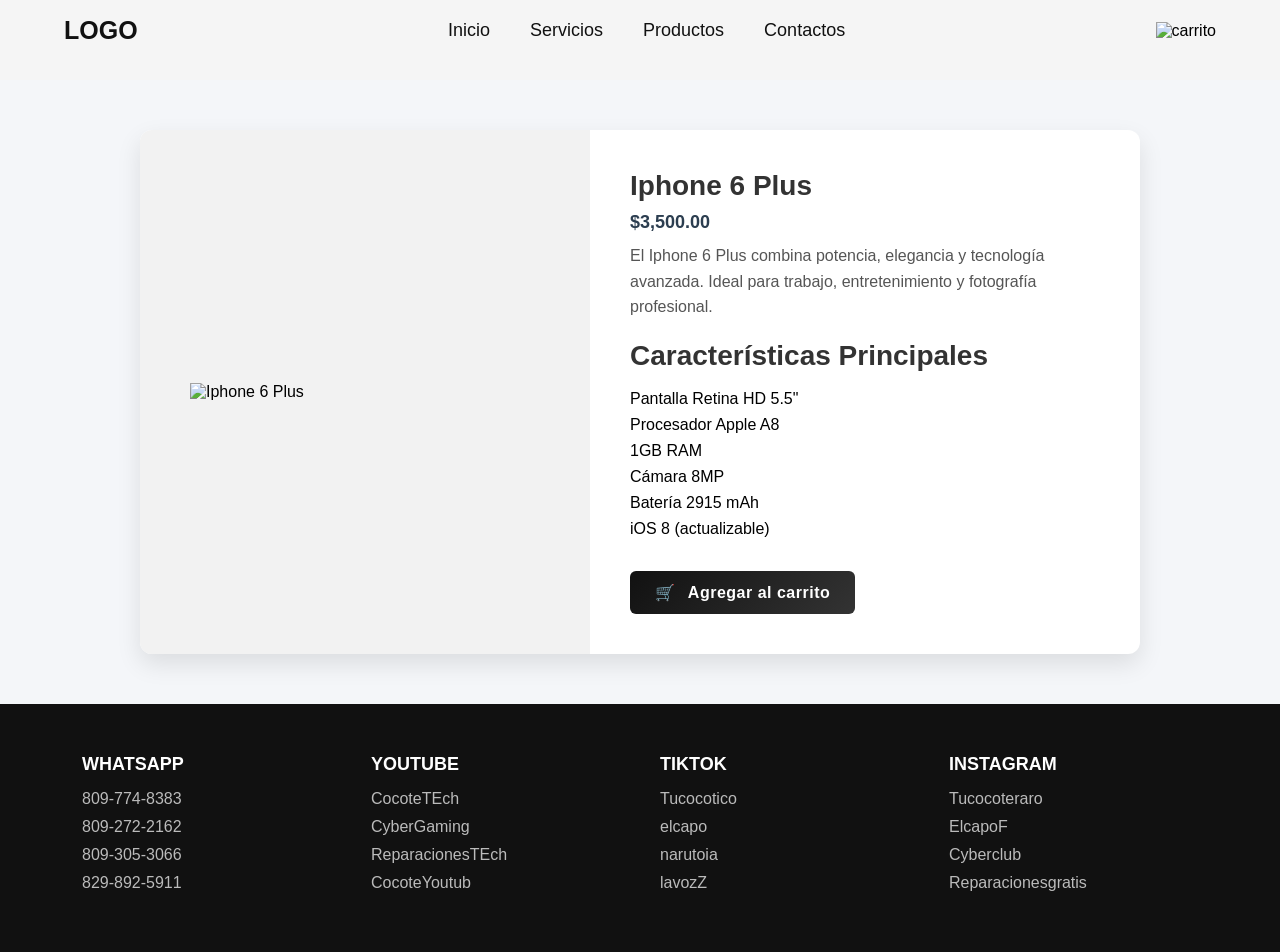
==== Infoiphone6.html @ c27d7693 "Add files via upload" ====
<!DOCTYPE html>
<html lang="es">
<head>


    <meta charset="UTF-8">
    <meta name="viewport" content="width=device-width, initial-scale=1.0">
    <title>pagina</title>
    <link rel="stylesheet" href="style.css">
    <link rel="stylesheet" href="estilos.css">
</head>

<body>
    
    <header class="header">

        <div class="menu container">
            <a href="#" class="logo">logo</a>
            <input type="checkbox" id="menu" />
            <label for="menu">
              <img src="images/menu.png" class="menu-icono" alt="menu">  
            </label>
            <nav class="navbar">
                <ul>
                    <li><a href="index.html">Inicio</a></li>
                    <li><a href="#">Servicios</a></li>
                    <li><a href="producto.html">Productos</a></li>
                    <li><a href="https://pedrojose1412.github.io/Curriculum/">Contactos</a></li>
                </ul>

            </nav>
            <div>
                <ul>
                    <li class="submenu">
                        <img src="images/car.svg" id="img-carrito" alt="carrito">
                        <div id="carrito">

                            <table id="lista-carrito">
                                                                    <thead>
                                                                        <tr>
                                                                            <th>Imagen</th>
                                                                            <th>Nombre</th>
                                                                            <th>Precio</th>
                                                                            <th></th>
                                                                        </tr>
                                                                    </thead>
                                                                    <tbody></tbody>
                                                                </table>


                            <a href="#" id="vaciar-carrito" class="btn-2">Vaciar carrito</a>
                            <a href="#" id="enviar-whatsapp" class="btn-2">Enviar a WhatsApp</a>


                        </div>
                    </li>
                </ul>
            </div>

        </div>
<!-- 
        <div class="header-content container">
            <div class="header-img">
                <img src="images/right3.png" alt="">
            </div>
            <div class="header-txt">
                <h1>Ofertas Especiales</h1>
                <p>Aprovechas las mejores ofertas del dia</p>
                <p>Aqui en jorge el curioso</p>
                <a href="#" class="btn-1">Informacion</a>
            </div>

        </div>
        -->
    </header>
     

<div id="lista-1" class="contenedor">

    <div class="imagen">
        <img src="images/iphone6s.png" alt="Iphone 6 Plus">
    </div>

    <div class="info">
        <h3>Iphone 6 Plus</h3>

        <p class="precio">$3,500.00</p>

        <p class="descripcion">
            El Iphone 6 Plus combina potencia, elegancia y tecnología avanzada.
            Ideal para trabajo, entretenimiento y fotografía profesional.
        </p>

        <div class="caracteristicas">
            <h3>Características Principales</h3>
            <br>
            <ul>
                <li>Pantalla Retina HD 5.5"</li>
                <li>Procesador Apple A8</li>
                <li>1GB RAM</li>
                <li>Cámara 8MP</li>
                <li>Batería 2915 mAh</li>
                <li>iOS 8 (actualizable)</li>
            </ul>
        </div>

        <a href="#" class="agregar-carrito btn-comprar" data-id="1">
            Agregar al carrito
        </a>

    </div>

</div>


    <footer class="footer">

        <div class="footer-content container">

            <div class="link">
                <h3>WhatsApp</h3>
                <ul>
                    <li><a href="#">809-774-8383</a></li>
                    <li><a href="#">809-272-2162</a></li>
                    <li><a href="#">809-305-3066</a></li>
                    <li><a href="#">829-892-5911</a></li>
                    
                </ul>

            </div>

                        <div class="link">
                <h3>YouTube</h3>
                <ul>
                    <li><a href="#">CocoteTEch</a></li>
                    <li><a href="#">CyberGaming</a></li>
                    <li><a href="#">ReparacionesTEch</a></li>
                    <li><a href="#">CocoteYoutub</a></li>
                    
                </ul>

            </div>

                        <div class="link">
                <h3>TikTok</h3>
                <ul>
                    <li><a href="#">Tucocotico</a></li>
                    <li><a href="#">elcapo</a></li>
                    <li><a href="#">narutoia</a></li>
                    <li><a href="#">lavozZ</a></li>
                    
                </ul>

            </div>

                        <div class="link">
                <h3>Instagram </h3>
                <ul>
                    <li><a href="#">Tucocoteraro</a></li>
                    <li><a href="#">ElcapoF</a></li>
                    <li><a href="#">Cyberclub</a></li>
                    <li><a href="#">Reparacionesgratis</a></li>
                    
                </ul>

            </div>

        </div>
    </footer>


    <script src="scrip.js"></script>
</body>
</html>
---- style.css ----
@import url('https://fonts.googleapis.com/css2?family=Poppins:wght@400;500;600;700;800&display=swap');
.poppins-regular {
  font-family: "Poppins", sans-serif;
  font-weight: 400;
  font-style: normal;
}

.poppins-medium {
  font-family: "Poppins", sans-serif;
  font-weight: 500;
  font-style: normal;
}

.poppins-semibold {
  font-family: "Poppins", sans-serif;
  font-weight: 600;
  font-style: normal;
}

.poppins-bold {
  font-family: "Poppins", sans-serif;
  font-weight: 700;
  font-style: normal;
}

.poppins-extrabold {
  font-family: "Poppins", sans-serif;
  font-weight: 800;
  font-style: normal;
}

@import url('https://fonts.googleapis.com/css2?family=Oswald:wght@200..700&display=swap');
/*
  font-family: "Oswald", sans-serif;
  font-optical-sizing: auto;
  font-weight: <weight>;
  font-style: normal;
*/



*{
    margin: 0;
    padding: 0;
    box-sizing: border-box;
    text-decoration: none;
    list-style: none;
}


body {
    font-family: "Poppins", sans-serif;
}

img {
    max-width: 100%;
}

.container {
    max-width: 1200px;
    margin: 0 auto;

}

.header {
    display: flex;
    align-items: center;
    background-color: #f5f5f5;
    padding: 70px 0;
}

.menu {
    position:absolute;
    top: 0;
    left: 0;
    right: 0;
    display: flex;
    align-items: center;
    justify-content: space-between;
 }

 
.logo {
    font-size: 25px;
    color: #111111;
    text-transform: uppercase;
    font-weight: 800;
  }





.menu .navbar ul li {
    position: relative;
    float: left;
  }

.menu .navbar ul li a {
    font-size: 18px;
    padding: 20px;
    color: #111111;
    display: block;
  }

#menu {
    display: none;
  }

.menu-icono {
    width: 25px;

  }

  .menu label{
    cursor: pointer;
    display: none;
  }

  .submenu{
    position: relative;
  }

  .submenu #carrito{
    display: none;
  }

  .submenu:hover #carrito{
    display: block;
    position: absolute;
    right: 0;
    backdrop-filter: blur(10px);
    top: 100%;
    z-index: 1;
    background-color: #4E4B5076;
    padding: 20PX;
    min-width: 400px;
  }

  table{
    width: 100%;
  }

  th,td {
    color: #FFFFFF;
  }

  .borrar {
    background-color: #111111;
    border-radius: 50%;
    padding: 5px 10px;
    text-decoration: none;
    color: #FFFFFF;
    font-weight: 800;
    cursor: pointer;
  }

.header-content {
  display: flex;
  justify-content: space-between;
  align-items: center;
  flex: 1;
  padding: 0 200px;

}

.header-img {
  flex-basis: 50%;
  text-align: center;
}

.header-txt {
  flex-basis: 50%;
  text-align: center;
}

.header-txt h1 {
  font-size: 90px;
  text-transform: uppercase;
  line-height: 1;
  color: #111111;
  font-family: 'Oswald', sans-serif;
  margin-bottom: 15px;
}

.header-txt p{
  font-size: 20px;
  text-transform: uppercase;
  margin-bottom: 20px;
}

.btn-1 {
  display: inline-block;
  padding: 11px 25px;
  background-color: #111111;
  color: #FFFFFF;
  border-radius: 5px;
}

.ofert {
  padding: 20px 0 0 0;
  display: flex;
  justify-content: space-between;
}

.ofert-1 {
  display: flex;
  align-items: center;
  flex-basis: calc(33.3%-15px);
  background-color: #f5f5f5;
  padding: 35%px;
}

.ofert-img {
  flex-basis: 50%;
  margin-right: 15px;
}

.ofert-img img {
  width: 250px;
}

.ofert-txt {
  flex-basis: 50%;
  text-align: center;
}

.ofert-txt h3 {
  color: black;
  font-family: 'Oswald', sans-serif;
  font-size: 25px;
  text-transform: uppercase;
  margin-bottom: 15px;
}

.btn-2 {
  display: inline-block;
  padding: 7px 10px;
  background-color: #111111;
  color: #FFFFFF;
  border-radius: 5px;
  font-size: 15px;
}

.products {
  padding: 50px 0;
  text-align: center;
}

.products img {
  width: 100%;
  height: 300px;        /* AQUÍ se controla el tamaño */
  object-fit: contain; /* o cover */
}


.products h2 {
  color: #111111;
  font-family: 'Oswald', sans-serif;
  font-size: 50px;
  text-transform: uppercase;
  margin-bottom: 50px;
}

.product-content {
  display: grid;
  grid-template-columns: repeat(3, 1fr);
  gap: 50px; /* Opcional: espacio entre columnas */
  text-align: center;

  

}

.product {
  text-align: center;
  padding: 30px;
  box-shadow: 0 0 20px rgb(0, 0, 0, 0.1);
}

.product h3 {
  font-size: 20px;
  color: #111111;
  font-family: 'Oswald', sans-serif;
  text-transform: uppercase;
  margin-bottom: 15px;

}

.product p, .precio {
  font-size: 16px;
  color: #111111;
  margin-bottom: 15px;
}

.precio {
  font-weight: 800;
}

.icons {
  padding: 50px 0 100px 0;
  display: flex;
  justify-content: space-between;
}

.icons-1 {
  flex-basis: calc(33.3% - 30px);
  display: flex;
  align-items: center;
  justify-content: space-between;
  padding: 25px;
  background-color: #f5f5f5;
}

.icon-txt h3 {
  font-size: 20px;
  color: #111111;
  font-family: 'Oswald', sans-serif;
  text-transform: uppercase;
}

.icon-txt p {
  font-size: 16px;
  color: #111111;
}

.blog {
  display: flex;
  justify-content: space-between;
  padding-bottom: 100px;
}

.blog-1 {
  flex-basis: calc(33.3% - 30px);
}

.blog-1 img {
  margin-bottom: 20px;
}

.blog-1 h3 {
  font-size: 20px;
  color: #111111;
  font-family: 'Oswald', sans-serif;
  text-transform: uppercase;
  margin-bottom: 15px;
}
.blog-1 p {
  font-size: 16px;
  color: #111111;
}

.footer {
  padding: 50px 0;
  background-color: #111111;
}

.footer-content {
  display: flex;
  justify-content: space-between;
}

.link h3 {
  font-size: 18px;
  color: #FFFFFF;
  font-family: 'Oswald', sans-serif;
  text-transform: uppercase;
  margin-bottom: 20px;
}

.link a {
  font-size: 16px;
  color: #DCDCDCDC;
  display: block;
  margin-bottom: 10px;
}

/*
responsive
*/

@media (max-width:991px){

      .menu {
    padding: 15px 20px;
    }
    
    .menu label {
      display: initial;
    }

    .menu .navbar {
      position: absolute;
      top: 100%;
      left: 0;
      right: 0;
      background-color: #181818;
      display: none;
    }

    .menu .navbar ul li {
      width: 100%;
    }

    .menu .navbar ul li a {
      color: #FFFFFF;
    }

    #menu:checked ~ .navbar {
      display: initial;
    }

    .logo{
      display: none;
    }

    .submenu:hover #carrito {
      min-width: 100%;
    }

    .header {
      min-width: 0vh;

    }

    .header-content {
      padding: 50px 0;
      flex-direction: column;
    }

    .header-img {
      display: none;
    }

    .header-txt {
      flex-basis: 100%;
      text-align: center;
    }

    .header-txt h1 {
      font-size: 70px;
    }

    .ofert {
      padding: 30px 30px 0 30px;
      flex-direction: column;
    }

    .ofert-1 {
      margin-bottom: 30px;
    }

    .products {
      padding: 0 30px 30px 30px;

    }

    .products h2 {
      margin-bottom: 30px;
    }

    .product-content {
      grid-template-columns: repeat(1, 1fr);
      gap: 30px;

    }

    .product img {
      width: 200px;
      height: 280px;
    }

    .icons {
      padding: 30px;
      flex-direction: column;
      
    }

    .icons-1 {
      margin-bottom: 30px;
    }

    .blog {
      padding: 0 30px 30px 30px;
      flex-direction: column;
    }

    .blog-1 {
      margin-bottom: 30px;
    }

    .footer {
      padding: 30px;
    }

    .footer-content {
      flex-direction: column;
      text-align: center;
    }





}

/*
whatsapp
*/
#enviar-whatsapp {
  margin-left: 15px;
}

#vaciar-carrito,
#enviar-whatsapp {
  display: inline-block;
  margin-right: 12px;
}

/* SOLO MÓVIL */
@media (max-width: 991px) {
  #vaciar-carrito,
  #enviar-whatsapp {
    display: block;
    width: 100%;
    margin: 10px 0;
    text-align: center;
  }
}


/*
BLOG
*/

/* ====== BLOG ESTILO TARJETA ====== */

.blog {
  display: grid;
  grid-template-columns: repeat(3, 1fr);
  gap: 30px;
  padding-bottom: 100px;
}

.blog-1 {
  background-color: #ffffff;
  border-radius: 15px;
  overflow: hidden;
  box-shadow: 0 10px 25px rgba(0,0,0,0.08);
  transition: transform 0.3s ease, box-shadow 0.3s ease;
}

.blog-1:hover {
  transform: translateY(-6px);
  box-shadow: 0 18px 35px rgba(0,0,0,0.15);
}

.blog-1 img {
  width: 100%;
  height: 220px;
  object-fit: cover;
}

.blog-1 h3 {
  padding: 20px 20px 0 20px;
  font-size: 20px;
}

.blog-1 p {
  padding: 0 20px 20px 20px;
  line-height: 1.6;
  color: #444;
  font-size: 15px;
}

/* ====== BLOG RESPONSIVE ====== */
@media (max-width: 991px) {
  .blog {
    grid-template-columns: 1fr;
    padding-bottom: 50px;
  }
}



/*
Icono
*/

/* ====== ICONOS ESTILO TARJETA ====== */

.icons {
  display: grid;
  grid-template-columns: repeat(3, 1fr);
  gap: 30px;
  padding: 60px 0;
}

.icon-1 {
  background-color: #ffffff;
  border-radius: 15px;
  padding: 30px 25px;
  text-align: center;
  box-shadow: 0 10px 25px rgba(0,0,0,0.08);
  transition: transform 0.3s ease;
}

.icon-1:hover {
  transform: translateY(-6px);
}

.icon-img {
  display: flex;
  justify-content: center;
  margin-bottom: 20px;
}

.icon-img img {
  width: 70px;
}

.icon-txt h3 {
  font-size: 18px;
  margin-bottom: 12px;
}

.icon-txt p {
  font-size: 15px;
  line-height: 1.6;
  color: #444;
}

/* ====== ICONOS RESPONSIVE ====== */
@media (max-width: 991px) {
  .icons {
    grid-template-columns: 1fr;
    padding: 40px 20px;
  }
}

/*
botones de agregar, ni idea que hare
*/

/* ====== BOTÓN AGREGAR AL CARRITO ====== */

.agregar-carrito {
  display: inline-block;
  padding: 10px 18px;
  background: linear-gradient(135deg, #111111, #333333);
  color: #ffffff;
  border-radius: 30px;
  font-size: 14px;
  font-weight: 600;
  letter-spacing: 0.5px;
  transition: all 0.3s ease;
}

.agregar-carrito:hover {
  background: linear-gradient(135deg, #000000, #444444);
  transform: scale(1.05);
  box-shadow: 0 8px 18px rgba(0,0,0,0.25);
}

/* Ícono opcional */
.agregar-carrito::before {
  content: "🛒";
  margin-right: 8px;
}


/*
Cambiar carrito
*/
/* ====== CARRITO ELEGANTE ====== */

.submenu #carrito {
  border-radius: 15px;
  box-shadow: 0 15px 35px rgba(0,0,0,0.25);
}

/* Tabla */
#lista-carrito {
  border-collapse: collapse;
}

#lista-carrito th {
  font-size: 14px;
  padding-bottom: 10px;
  border-bottom: 1px solid rgba(255,255,255,0.3);
}

#lista-carrito td {
  padding: 10px 5px;
  vertical-align: middle;
}

/* Imagen del carrito */
#lista-carrito img {
  border-radius: 10px;
}

/* Botón borrar */
.borrar {
  background: #ff4d4d;
  color: white;
  border-radius: 50%;
  padding: 5px 10px;
  font-size: 14px;
  transition: 0.3s;
}

.borrar:hover {
  background: #e60000;
}

/* ====== BOTONES DEL CARRITO ====== */

#vaciar-carrito,
#enviar-whatsapp {
  display: block;
  width: 100%;
  margin-top: 12px;
  padding: 10px;
  text-align: center;
  border-radius: 30px;
  font-weight: 600;
  transition: all 0.3s ease;
}

/* Vaciar */
#vaciar-carrito {
  background: linear-gradient(135deg, #555, #222);
}

#vaciar-carrito:hover {
  background: linear-gradient(135deg, #333, #000);
  transform: scale(1.03);
}

/* WhatsApp */
#enviar-whatsapp {
  background: linear-gradient(135deg, #25D366, #1ebe5d);
}

#enviar-whatsapp:hover {
  background: linear-gradient(135deg, #1ebe5d, #128c4a);
  transform: scale(1.03);
}

/* ====== CARRITO EN MÓVIL ====== */
@media (max-width: 991px) {
  .submenu:hover #carrito {
    min-width: 100%;
  }
}

/*
Menubobesponja
*/

/* ===== MENÚ HAMBURGUESA MEJORADO ===== */

@media (max-width: 991px) {

  .menu .navbar {
    position: absolute;
    top: 100%;
    left: 0;
    right: 0;
    background: rgba(24, 24, 24, 0.95);
    backdrop-filter: blur(8px);
    display: none;
    padding: 20px 0;
    border-radius: 0 0 20px 20px;
    animation: slideDown 0.35s ease;
  }

  .menu .navbar ul {
    display: flex;
    flex-direction: column;
    align-items: center;
  }

  .menu .navbar ul li {
    width: 100%;
    text-align: center;
  }

  .menu .navbar ul li a {
    padding: 15px;
    font-size: 18px;
    transition: background 0.3s ease;
  }

  .menu .navbar ul li a:hover {
    background: rgba(255,255,255,0.08);
  }

  #menu:checked ~ .navbar {
    display: block;
  }
}

/* Animación */
@keyframes slideDown {
  from {
    opacity: 0;
    transform: translateY(-10px);
  }
  to {
    opacity: 1;
    transform: translateY(0);
  }
}


/*
botnones informacion
*/

/* ===== BOTÓN INFORMACIÓN PREMIUM ===== */

.ofert-txt .btn-2,
.header-txt .btn-1 {
  display: inline-block;
  padding: 10px 22px;
  border-radius: 30px;
  background: linear-gradient(135deg, #111111, #333333);
  color: #ffffff;
  font-size: 14px;
  font-weight: 600;
  letter-spacing: 0.5px;
  transition: all 0.3s ease;
}

.ofert-txt .btn-2:hover,
.header-txt .btn-1:hover {
  background: linear-gradient(135deg, #000000, #444444);
  transform: scale(1.05);
  box-shadow: 0 8px 18px rgba(0,0,0,0.25);
}

/* Ícono sutil */
.ofert-txt .btn-2::after,
.header-txt .btn-1::after {
  content: "";
}

/*
letras de ofertas especiales
*/

@media (max-width: 991px) {
  .header-txt {
    padding: 0 20px;
  }
}





/*
botones de suscripcion
*/

/* ===== BOTONES STREAMING ===== */
.btn-streaming {
    display: inline-block;
    margin: 20px auto 0 auto; /* 20px de separación arriba y centrado horizontal */
    padding: 10px 20px;
    background-color: #111111;
    color: #ffffff;
    border-radius: 5px;
    font-weight: 600;
    text-transform: uppercase;
    font-family: 'Oswald', sans-serif;
    text-align: center;
    cursor: pointer;
    transition: background 0.3s, transform 0.2s;
}

.btn-streaming:hover {
    background-color: #333333;
    transform: translateY(-2px);
}

/* Centrar el botón dentro del blog-1 */
.blog-1 {
    display: flex;
    flex-direction: column;
    align-items: center;
}
.btn-streaming {
  display: inline-block;
  margin-top: 15px;
  padding: 12px 28px;
  border-radius: 30px;
  background: linear-gradient(135deg, #111111, #333333);
  color: #ffffff;
  font-size: 14px;
  font-weight: 600;
  letter-spacing: 0.5px;
  transition: all 0.3s ease;
}

.btn-streaming:hover {
  transform: scale(1.05);
  box-shadow: 0 10px 20px rgba(0,0,0,0.25);
}


/*
Solucion de error dada por chatgpt
*/

/* Botones de streaming dentro de los blogs */
.blog-1 {
    position: relative;
    text-align: center; /* Mantiene todo centrado */
}

.blog-1 .btn-streaming {
    display: inline-block;
    padding: 10px 20px;
    margin-top: 20px; /* separa el botón del contenido */
    background-color: #111111;
    color: #FFFFFF;
    border-radius: 5px;
    font-size: 16px;
    text-transform: uppercase;
    text-decoration: none;
    transition: 0.3s ease;
}

.blog-1 .btn-streaming:hover {
    background-color: #333333;
    transform: translateY(-2px);
}
























/*
Prueba, a solucion temporal
*/


/*
Solucion dad Por Chagtp*/

/* ===== FOOTER BASE ===== */

.footer {
    background-color: #111;
    color: #fff;
    padding: 50px 20px;
}

.footer-content {
    max-width: 1100px;
    margin: 0 auto;
    display: flex;
    justify-content: space-between;
    flex-wrap: wrap;
    gap: 40px;
}

.footer .link {
    flex: 1 1 200px;
}

.footer .link h3 {
    margin-bottom: 15px;
    font-size: 18px;
}

.footer .link ul {
    list-style: none;
    padding: 0;
}

.footer .link li {
    margin-bottom: 8px;
}

.footer .link a {
    text-decoration: none;
    color: #bbb;
    transition: 0.3s;
}

.footer .link a:hover {
    color: #fff;
}

/* ===== RESPONSIVE ===== */

@media (max-width: 768px) {

    .footer-content {
        flex-direction: column;
        text-align: center;
        gap: 30px;
    }

    .footer .link {
        flex: 1 1 100%;
    }

}


/*Otra Solucion*/

/* RESET */
* {
    margin: 0;
    padding: 0;
    box-sizing: border-box;
}

/* CONTENEDOR GENERAL */
.container {
    width: 90%;
    max-width: 1200px;
    margin: auto;
}

/* HEADER */
.header {
    background: #f5f5f5;
    text-align: center;
    padding: 40px 20px;
}

/* TITULO PRINCIPAL */
.header h1 {
    font-size: 60px;
    font-weight: 900;
    margin-bottom: 20px;
}

/* SUBTITULO */
.header p {
    font-size: 18px;
    margin-bottom: 25px;
}

/* BOTON */
.btn {
    display: inline-block;
    padding: 10px 25px;
    background: #000;
    color: #fff;
    border-radius: 25px;
    text-decoration: none;
    font-weight: bold;
}

/* ------------------- */
/* RESPONSIVE MOVIL */
/* ------------------- */

@media (max-width: 768px) {

    .header {
        padding: 60px 15px;
    }

    .header h1 {
        font-size: 36px; /* mucho más proporcionado */
        line-height: 1.1;
    }

    .header p {
        font-size: 14px;
    }

    .btn {
        padding: 8px 20px;
        font-size: 14px;
    }
}

/* texto no central*/




.product-card {
    text-align: center;
}



/* Efecto al boton*/

.btn-2 {
    display: inline-block;
    padding: 12px 26px;
    background: linear-gradient(135deg, #111, #2d2d2d);
    color: #fff;
    text-decoration: none;
    font-weight: 600;
    border-radius: 12px;
    position: relative;
    overflow: hidden;
    transition: all 0.3s ease;
    box-shadow: 0 8px 20px rgba(0,0,0,0.25);
}

/* Hover elegante */
.btn-2:hover {
    transform: translateY(-4px);
    box-shadow: 0 14px 28px rgba(0,0,0,0.35);
}

/* Brillo animado */
.btn-2::before {
    content: "";
    position: absolute;
    top: 0;
    left: -75%;
    width: 50%;
    height: 100%;
    background: linear-gradient(
        120deg,
        rgba(255,255,255,0.1),
        rgba(255,255,255,0.4),
        rgba(255,255,255,0.1)
    );
    transform: skewX(-25deg);
    transition: 0.6s;
}

.btn-2:hover::before {
    left: 125%;
}

/* Efecto click */
.btn-2:active {
    transform: scale(0.95);
}



/*extra*/
---- estilos.css ----
body {
    font-family: Arial, sans-serif;
    background-color: #f4f6f9;
    margin: 0;
    padding: 0;
}

/* ===== CONTENEDOR ===== */

.contenedor {
    max-width: 1000px;
    margin: 50px auto;
    background: #ffffff;
    border-radius: 12px;
    box-shadow: 0 10px 25px rgba(0,0,0,0.1);
    display: flex;
    flex-wrap: wrap;
    overflow: hidden;
}

/* ===== IMAGEN ===== */

.imagen {
    flex: 1 1 400px;
    background: #f2f2f2;
    display: flex;
    justify-content: center;
    align-items: center;
    padding: 30px;
}

.imagen img {
    width: 100%;
    max-width: 350px;
    height: auto;
}

/* ===== INFO ===== */

.info {
    flex: 1 1 500px;
    padding: 40px;
}

.info h3 {
    margin-top: 0;
    color: #333;
    font-size: 28px;
}

/* ===== PRECIO ===== */

.precio {
    font-size: 26px;
    color: #007bff;
    font-weight: bold;
    margin: 15px 0;
}

/* ===== DESCRIPCIÓN ===== */

.descripcion {
    color: #555;
    line-height: 1.6;
}

/* ===== CARACTERÍSTICAS ===== */

.caracteristicas {
    margin-top: 20px;
}

.caracteristicas li {
    margin-bottom: 8px;
}

/* ===== BOTÓN ===== */

.btn-comprar {
    display: inline-block;
    margin-top: 25px;
    padding: 12px 25px;
    font-size: 16px;
    border-radius: 6px;
    background-color: #28a745;
    color: white;
    text-decoration: none;
    transition: 0.3s;
}

.btn-comprar:hover {
    background-color: #218838;
}

/* ===== RESPONSIVE REAL ===== */

@media (max-width: 768px) {

    body {
        padding: 10px;
    }

    .contenedor {
        flex-direction: column;
        margin: 20px auto;
        border-radius: 10px;
    }

    .imagen {
        padding: 20px;
    }

    .info {
        padding: 25px;
        text-align: center;
    }

    .info h3 {
        font-size: 22px;
    }

    .precio {
        font-size: 22px;
    }

    .caracteristicas {
        text-align: center;
        display: inline-block;
    }

}



/*
Solucion dad Por Chagtp*/

/* ===== FOOTER BASE ===== */

.footer {
    background-color: #111;
    color: #fff;
    padding: 50px 20px;
}

.footer-content {
    max-width: 1100px;
    margin: 0 auto;
    display: flex;
    justify-content: space-between;
    flex-wrap: wrap;
    gap: 40px;
}

.footer .link {
    flex: 1 1 200px;
}

.footer .link h3 {
    margin-bottom: 15px;
    font-size: 18px;
}

.footer .link ul {
    list-style: none;
    padding: 0;
}

.footer .link li {
    margin-bottom: 8px;
}

.footer .link a {
    text-decoration: none;
    color: #bbb;
    transition: 0.3s;
}

.footer .link a:hover {
    color: #fff;
}

/* ===== RESPONSIVE ===== */

@media (max-width: 768px) {

    .footer-content {
        flex-direction: column;
        text-align: center;
        gap: 30px;
    }

    .footer .link {
        flex: 1 1 100%;
    }

}


/*Otra Solucion*/

/* RESET */
* {
    margin: 0;
    padding: 0;
    box-sizing: border-box;
}

/* CONTENEDOR GENERAL */
.container {
    width: 90%;
    max-width: 1200px;
    margin: auto;
}

/* HEADER */
.header {
    background: #f5f5f5;
    text-align: center;
    padding: 40px 20px;
}

/* TITULO PRINCIPAL */
.header h1 {
    font-size: 60px;
    font-weight: 900;
    margin-bottom: 20px;
}

/* SUBTITULO */
.header p {
    font-size: 18px;
    margin-bottom: 25px;
}

/* BOTON */
.btn {
    display: inline-block;
    padding: 10px 25px;
    background: #000;
    color: #fff;
    border-radius: 25px;
    text-decoration: none;
    font-weight: bold;
}

/* ------------------- */
/* RESPONSIVE MOVIL */
/* ------------------- */

@media (max-width: 768px) {

    .header {
        padding: 60px 15px;
    }

    .header h1 {
        font-size: 36px; /* mucho más proporcionado */
        line-height: 1.1;
    }

    .header p {
        font-size: 14px;
    }

    .btn {
        padding: 8px 20px;
        font-size: 14px;
    }
}

/* texto no central*/




.product-card {
    text-align: center;
}


/*Ola*/

.product-content {
    display: grid;
    grid-template-columns: repeat(3, 1fr);
    gap: 20px;
}

@media (max-width: 768px) {
    .product-content {
        grid-template-columns: 1fr;
    }
}

/*Producto Responsibe*/

/* ===== CONTENEDOR PRODUCTOS ===== */

.productos{
    width: 100%;
    display: flex;
    justify-content: center;
}

.contenedor-productos{
    width: 100%;
    max-width: 1200px;   /* controla el ancho máximo */
    margin: 0 auto;      /* centra horizontalmente */
    display: grid;
    grid-template-columns: repeat(4, 1fr);
    gap: 20px;
    padding: 20px;
}

/* ===== TARJETAS ===== */

.card{
    background: #ffffff;
    border-radius: 10px;
    box-shadow: 0 4px 10px rgba(0,0,0,0.08);
    padding: 15px;
    text-align: center;
    transition: transform 0.3s ease;
}

.card:hover{
    transform: scale(1.03);
}

.card img{
    width: 100%;
    height: auto;
    border-radius: 8px;
}

.card h4{
    margin: 10px 0;
    font-size: 18px;
}

.card p{
    font-size: 14px;
}

.precio{
    font-size: 18px;
    font-weight: bold;
    color: #2c3e50;
    margin: 10px 0;
}

.card .button{
    display: inline-block;
    width: 100%;
    padding: 10px;
    background: #000;
    color: white;
    text-decoration: none;
    border-radius: 5px;
    transition: background 0.3s ease;
}

.card .button:hover{
    background: #333;
}

/* ===== TABLET ===== */

@media (max-width: 992px){
    .contenedor-productos{
        grid-template-columns: repeat(2, 1fr);
    }
}

/* ===== CELULAR ===== */

@media (max-width: 576px){
    .contenedor-productos{
        grid-template-columns: 1fr;
    }

    .card{
        padding: 12px;
    }

    .card h4{
        font-size: 16px;
    }

    .precio{
        font-size: 16px;
    }
}
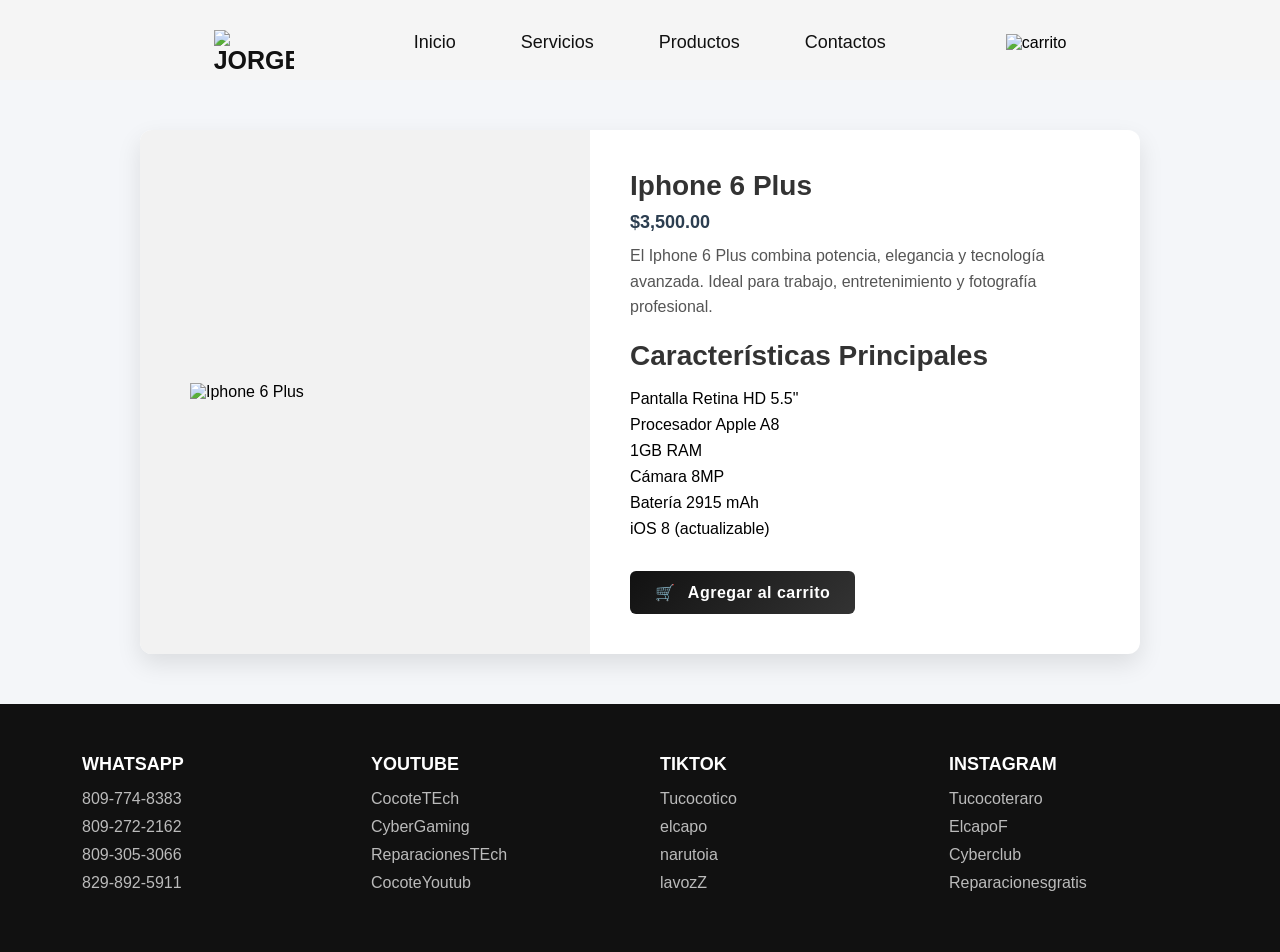
==== commit c26f2622: "Add files via upload" ====
--- a/Infoiphone6.html
+++ b/Infoiphone6.html
@@ -14,24 +14,30 @@
     
     <header class="header">
 
-        <div class="menu container">
-            <a href="#" class="logo">logo</a>
-            <input type="checkbox" id="menu" />
-            <label for="menu">
-              <img src="images/menu.png" class="menu-icono" alt="menu">  
-            </label>
-            <nav class="navbar">
-                <ul>
-                    <li><a href="index.html">Inicio</a></li>
-                    <li><a href="#">Servicios</a></li>
-                    <li><a href="producto.html">Productos</a></li>
-                    <li><a href="https://pedrojose1412.github.io/Curriculum/">Contactos</a></li>
+        <div class="menu container" style="display:flex; align-items:center; justify-content:center; gap:80px;">
+
+<a href="index.html" class="logo" style="margin-right:20px; margin-top:20px;">
+<img src="images/right2.png" alt="jorgeelcurioso" style="width:80px; height:auto;">
+</a>
+
+    <input type="checkbox" id="menu" />
+    
+    <label for="menu">
+        <img src="images/menu.png" class="menu-icono" alt="menu">  
+    </label>
+
+    <nav class="navbar">
+        <ul>
+            <li><a href="index.html">Inicio</a></li>
+            <li><a href="#">Servicios</a></li>
+            <li><a href="producto.html">Productos</a></li>
+            <li><a href="https://pedrojose1412.github.io/Curriculum/">Contactos</a></li>
                 </ul>
 
             </nav>
             <div>
                 <ul>
-                    <li class="submenu">
+                    <li class="submenu" style="margin: left 120px;">
                         <img src="images/car.svg" id="img-carrito" alt="carrito">
                         <div id="carrito">
 
@@ -170,5 +176,25 @@
 
 
     <script src="scrip.js"></script>
+
+
+
+
+    <!-- 
+       
+
+            <script src="scrip.js"></script>
+    <script src="https://quge5.com/88/tag.min.js" data-zone="218377" async data-cfasync="false"></script>
+
+
+    <div class="ad-left">
+    <script>(function(s){s.dataset.zone='10710961',s.src='https://nap5k.com/tag.min.js'})([document.documentElement, document.body].filter(Boolean).pop().appendChild(document.createElement('script')))</script>  </div>
+     <div class="ad-right">
+    <script>(function(s){s.dataset.zone='10710961',s.src='https://nap5k.com/tag.min.js'})([document.documentElement, document.body].filter(Boolean).pop().appendChild(document.createElement('script')))</script> </div>
+
+    <script>(function(s){s.dataset.zone='10714755',s.src='https://gizokraijaw.net/vignette.min.js'})([document.documentElement, document.body].filter(Boolean).pop().appendChild(document.createElement('script')))</script>
+ Anuncios
+        -->
+ 
 </body>
 </html>
--- a/style.css
+++ b/style.css
@@ -1166,5 +1166,80 @@
 
 
 
-/*extra*/
-
+/*extra por el boton*/
+
+/* ===== INPUT CANTIDAD DEL CARRITO ===== */
+
+#lista-carrito input[type="number"]{
+  width: 55px;
+  height: 32px;
+  border-radius: 8px;
+  border: none;
+  outline: none;
+  background: rgba(255,255,255,0.15);
+  color: #fff;
+  text-align: center;
+  font-weight: 600;
+  font-size: 14px;
+  backdrop-filter: blur(4px);
+  transition: 0.3s ease;
+}
+
+/* Hover */
+#lista-carrito input[type="number"]:hover{
+  background: rgba(255,255,255,0.25);
+}
+
+/* Focus */
+#lista-carrito input[type="number"]:focus{
+  background: rgba(255,255,255,0.35);
+  box-shadow: 0 0 0 2px #25D366;
+}
+
+/* Quitar flechas */
+#lista-carrito input[type=number]::-webkit-inner-spin-button, 
+#lista-carrito input[type=number]::-webkit-outer-spin-button {
+  -webkit-appearance: none;
+  margin: 0;
+}
+
+#lista-carrito input[type=number] {
+  -moz-appearance: textfield;
+}
+
+/*Extra para boton de numero*/
+
+.contador{
+    display:flex;
+    align-items:center;
+    justify-content:center;
+    gap:6px;
+}
+
+.contador button{
+    width:28px;
+    height:28px;
+    border:none;
+    border-radius:6px;
+    background:#3d3c3c;
+    color:#14ad3a;
+    font-size:16px;
+    cursor:pointer;
+    transition:all .2s ease;
+}
+
+.contador button:hover{
+    background:#00c853;
+    transform:scale(1.1);
+}
+
+.contador .cantidad{
+    min-width:22px;
+    text-align:center;
+    font-weight:600;
+    font-size:14px;
+    background:#000000;
+    padding:3px 6px;
+    border-radius:4px;
+}
+
--- a/estilos.css
+++ b/estilos.css
@@ -4,6 +4,8 @@
     margin: 0;
     padding: 0;
 }
+
+
 
 /* ===== CONTENEDOR ===== */
 
@@ -28,6 +30,21 @@
     align-items: center;
     padding: 30px;
 }
+
+/* Logo*/
+
+.logo img{
+height:60px;
+width:auto;
+display:block;
+}
+
+.logo{
+display:flex;
+align-items:center;
+}
+
+
 
 .imagen img {
     width: 100%;
@@ -392,3 +409,56 @@
         font-size: 16px;
     }
 }
+
+
+.ad-left{
+position:fixed;
+bottom:20px;
+left:20px;
+z-index:9999;
+}
+
+.ad-right{
+position:fixed;
+bottom:20px;
+right:20px;
+z-index:9999;
+}
+
+
+
+/* ===== FORZAR TAMAÑO DEL LOGO ===== */
+
+/* ===== ARREGLAR HEADER ===== */
+
+/* NAVBAR */
+
+.menu{
+display:flex;
+align-items:center;
+justify-content:space-between;
+max-width:1000px;
+margin:auto;
+padding:10px 20px;
+}
+
+/* LOGO */
+
+.logo img{
+width:80px;
+height:auto;
+}
+
+/* MENU */
+
+.navbar ul{
+display:flex;
+gap:25px;
+list-style:none;
+}
+
+/* CARRITO */
+
+.submenu{
+margin-left:20px;
+}
